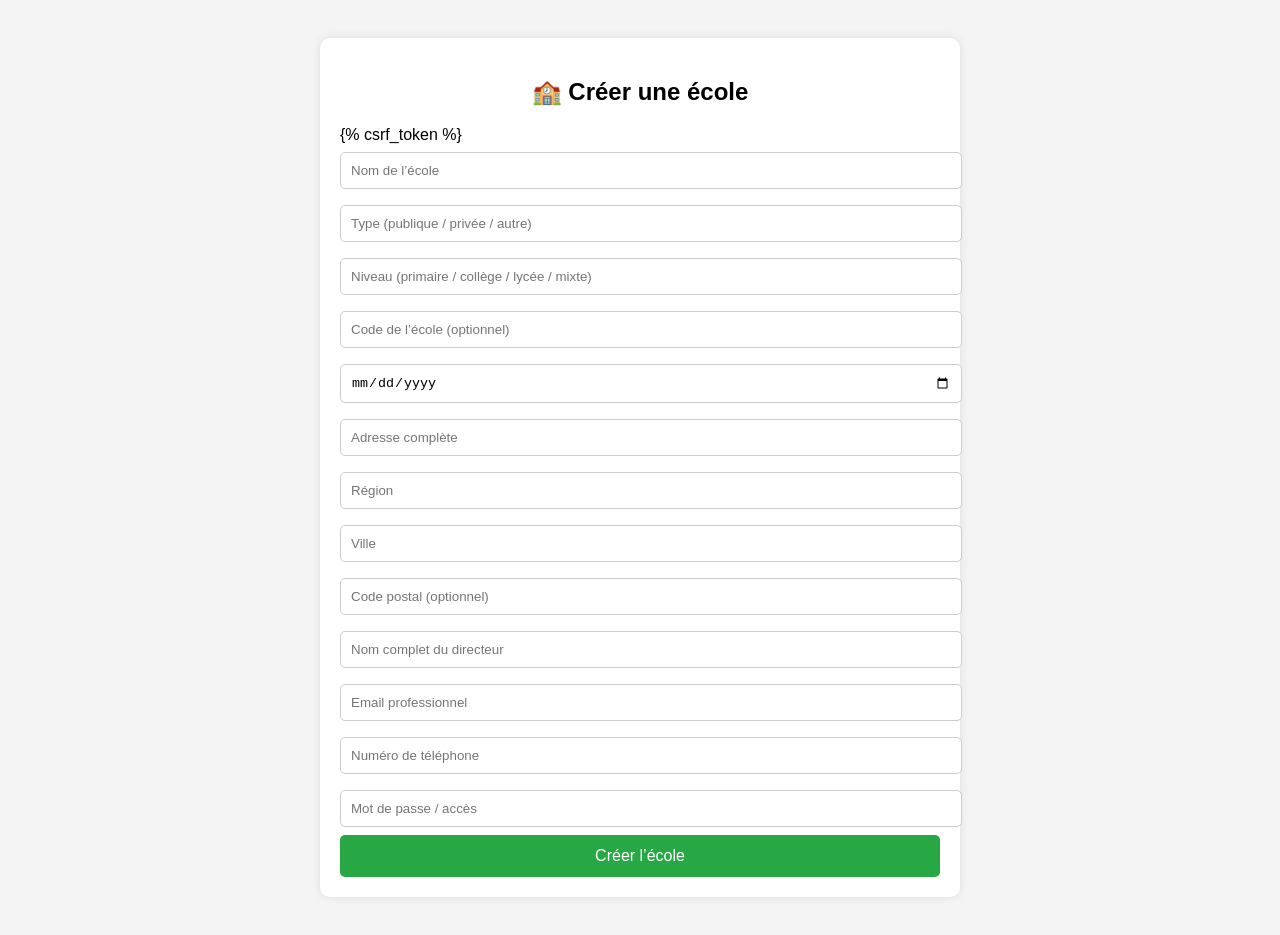
==== accounts/templates/accounts/create_school.html @ ae950bfc "Premier commit" ====
<!DOCTYPE html>
<html>
<head>
    <title>Créer une école</title>
    <style>
        body{
            font-family: Arial, sans-serif;
            background:#f4f4f4;
            padding:30px;
        }

        .container{
            width: 600px;
            margin:auto;
            background:white;
            padding:20px;
            border-radius:10px;
            box-shadow:0 0 10px rgba(0,0,0,0.1);
        }

        h2{
            text-align:center;
        }

        input{
            width:100%;
            padding:10px;
            margin:8px 0;
            border:1px solid #ccc;
            border-radius:5px;
        }

        button{
            width:100%;
            padding:12px;
            background:#28a745;
            color:white;
            border:none;
            border-radius:5px;
            font-size:16px;
            cursor:pointer;
        }

        button:hover{
            background:#218838;
        }
    </style>
</head>
<body>

<div class="container">

    <h2>🏫 Créer une école</h2>

    <form method="POST">
        {% csrf_token %}

        <!-- École -->
        <input type="text" name="school_name" placeholder="Nom de l’école">
        <input type="text" name="school_type" placeholder="Type (publique / privée / autre)">
        <input type="text" name="level" placeholder="Niveau (primaire / collège / lycée / mixte)">
        <input type="text" name="school_code" placeholder="Code de l’école (optionnel)">
        <input type="date" name="year_created" placeholder="Année de création">

        <!-- Adresse -->
        <input type="text" name="address" placeholder="Adresse complète">
        <input type="text" name="region" placeholder="Région">
        <input type="text" name="city" placeholder="Ville">        
        <input type="text" name="postal_code" placeholder="Code postal (optionnel)">

        <!-- Directeur -->
        <input type="text" name="director_name" placeholder="Nom complet du directeur">
        <input type="email" name="director_email" placeholder="Email professionnel">
        <input type="text" name="director_phone" placeholder="Numéro de téléphone">
        <input type="password" name="director_password" placeholder="Mot de passe / accès">

        <button type="submit">Créer l’école</button>
    </form>

</div>

</body>
</html>
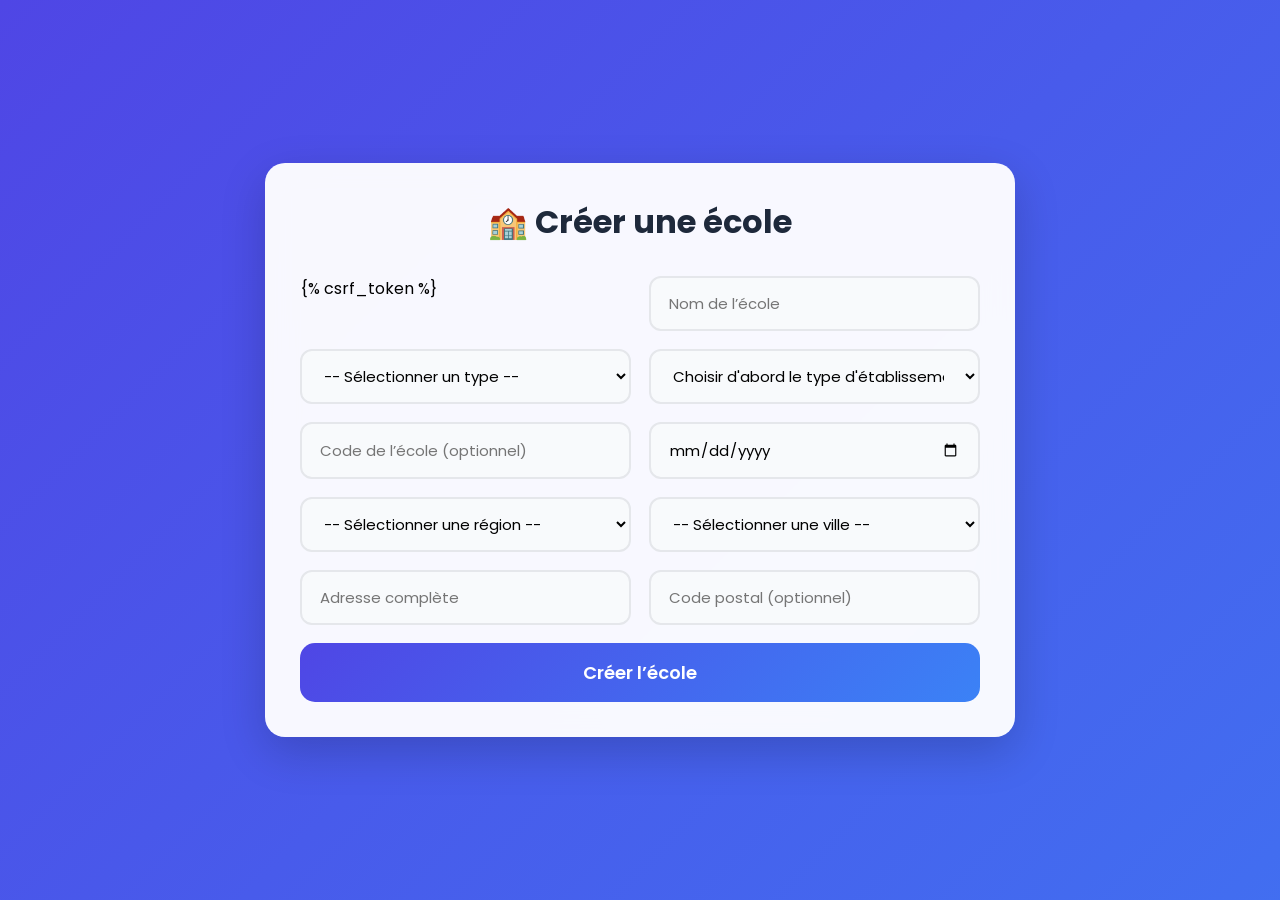
==== commit d00fc4cd: "premaire" ====
--- a/accounts/templates/accounts/create_school.html
+++ b/accounts/templates/accounts/create_school.html
@@ -1,49 +1,232 @@
 <!DOCTYPE html>
-<html>
+<html lang="fr">
 <head>
+    <meta charset="UTF-8">
+    <meta name="viewport" content="width=device-width, initial-scale=1.0">
     <title>Créer une école</title>
+    <link href="https://fonts.googleapis.com/css2?family=Poppins:wght@300;400;500;600;700&display=swap" rel="stylesheet">
+    <link rel="stylesheet" href="https://cdnjs.cloudflare.com/ajax/libs/font-awesome/6.7.1/css/all.min.css">
     <style>
-        body{
-            font-family: Arial, sans-serif;
-            background:#f4f4f4;
-            padding:30px;
-        }
-
-        .container{
-            width: 600px;
-            margin:auto;
-            background:white;
-            padding:20px;
-            border-radius:10px;
-            box-shadow:0 0 10px rgba(0,0,0,0.1);
-        }
-
-        h2{
-            text-align:center;
-        }
-
-        input{
-            width:100%;
-            padding:10px;
-            margin:8px 0;
-            border:1px solid #ccc;
-            border-radius:5px;
-        }
-
-        button{
-            width:100%;
-            padding:12px;
-            background:#28a745;
-            color:white;
-            border:none;
-            border-radius:5px;
-            font-size:16px;
-            cursor:pointer;
-        }
-
-        button:hover{
-            background:#218838;
-        }
+     *{
+    margin:0;
+    padding:0;
+    box-sizing:border-box;
+    font-family:'Poppins',sans-serif;
+}
+
+body{
+
+    min-height:100vh;
+
+    display:flex;
+    justify-content:center;
+    align-items:center;
+
+    background:linear-gradient(135deg,#4F46E5,#3B82F6,#06B6D4);
+
+    background-size:300% 300%;
+    animation:gradientMove 10s ease infinite;
+
+    padding:40px;
+}
+
+@keyframes gradientMove{
+
+    0%{
+        background-position:0% 50%;
+    }
+
+    50%{
+        background-position:100% 50%;
+    }
+
+    100%{
+        background-position:0% 50%;
+    }
+
+}
+
+.container{
+
+    width:750px;
+
+    background:rgba(255,255,255,.96);
+
+    backdrop-filter:blur(15px);
+
+    border-radius:20px;
+
+    padding:35px;
+
+    box-shadow:
+    0 15px 45px rgba(0,0,0,.18);
+
+    animation:fadeUp .8s ease;
+}
+
+@keyframes fadeUp{
+
+    from{
+
+        opacity:0;
+        transform:translateY(40px);
+
+    }
+
+    to{
+
+        opacity:1;
+        transform:translateY(0);
+
+    }
+
+}
+
+h2{
+
+    text-align:center;
+
+    margin-bottom:30px;
+
+    color:#1E293B;
+
+    font-size:32px;
+
+    font-weight:700;
+}
+
+form{
+
+    display:grid;
+
+    grid-template-columns:repeat(2,1fr);
+
+    gap:18px;
+}
+
+input,
+select{
+
+    width:100%;
+
+    padding:14px 18px;
+
+    border-radius:12px;
+
+    border:2px solid #E5E7EB;
+
+    font-size:15px;
+
+    transition:.35s;
+
+    background:#F8FAFC;
+}
+
+input:focus,
+select:focus{
+
+    outline:none;
+
+    border-color:#4F46E5;
+
+    background:white;
+
+    box-shadow:0 0 0 4px rgba(79,70,229,.15);
+
+    transform:translateY(-2px);
+}
+
+button{
+
+    grid-column:1/-1;
+
+    padding:16px;
+
+    border:none;
+
+    border-radius:15px;
+
+    background:linear-gradient(135deg,#4F46E5,#3B82F6);
+
+    color:white;
+
+    font-size:18px;
+
+    font-weight:600;
+
+    cursor:pointer;
+
+    transition:.35s;
+
+    position:relative;
+
+    overflow:hidden;
+}
+
+button:hover{
+
+    transform:translateY(-4px);
+
+    box-shadow:0 15px 30px rgba(59,130,246,.35);
+
+}
+
+button::before{
+
+    content:"";
+
+    position:absolute;
+
+    left:-120px;
+    top:0;
+
+    width:80px;
+    height:100%;
+
+    background:rgba(255,255,255,.4);
+
+    transform:skewX(-25deg);
+
+}
+
+button:hover::before{
+
+    animation:shine .8s linear;
+
+}
+
+@keyframes shine{
+
+    from{
+
+        left:-120px;
+
+    }
+
+    to{
+
+        left:850px;
+
+    }
+
+}
+
+@media(max-width:768px){
+
+    form{
+
+        grid-template-columns:1fr;
+
+    }
+
+    .container{
+
+        width:100%;
+        padding:25px;
+
+    }
+
+}
     </style>
 </head>
 <body>
@@ -55,29 +238,329 @@
     <form method="POST">
         {% csrf_token %}
 
-        <!-- École -->
-        <input type="text" name="school_name" placeholder="Nom de l’école">
-        <input type="text" name="school_type" placeholder="Type (publique / privée / autre)">
-        <input type="text" name="level" placeholder="Niveau (primaire / collège / lycée / mixte)">
-        <input type="text" name="school_code" placeholder="Code de l’école (optionnel)">
-        <input type="date" name="year_created" placeholder="Année de création">
+        <!-- Informations école -->
+        <input type="text" name="school_name" placeholder="Nom de l’école" required>
+
+        <!--<input type="text" name="school_type"
+               placeholder="Type (publique / privée / autre)" required> -->
+
+
+<select name="school_type" id="school_type" required>
+    <option value="">-- Sélectionner un type --</option>
+
+    <optgroup label="Établissements classiques">
+        <option value="publique">🏫 École publique</option>
+        <option value="privee">🏢 École privée</option>
+        <option value="mission">🌍 École de mission</option>
+        <option value="internationale">🌎 École internationale</option>
+    </optgroup>
+
+    <optgroup label="Établissements spécialisés">
+        <option value="langues">🗣️ École de langues</option>
+        <option value="technique">⚙️ École technique</option>
+        <option value="professionnelle">💼 École professionnelle</option>
+        <option value="artistique">🎨 École artistique</option>
+        <option value="religieuse">🕌 École religieuse</option>
+        <option value="inclusive">♿ École inclusive</option>
+    </optgroup>
+</select>
+
+
+<select name="level" id="level" required>
+    <option value="">Choisir d'abord le type d'établissement</option>
+</select>
+        <input type="text" name="school_code"
+               placeholder="Code de l’école (optionnel)">
+
+        <input type="date" name="year_created">
+
+
+
+        <!-- Région -->
+        <select name="region" id="region" required>
+            <option value="">-- Sélectionner une région --</option>
+            <option value="Rabat-Salé-Kénitra">Rabat-Salé-Kénitra</option>
+            <option value="Casablanca-Settat">Casablanca-Settat</option>
+            <option value="Marrakech-Safi">Marrakech-Safi</option>
+            <option value="Fès-Meknès">Fès-Meknès</option>
+            <option value="Tanger-Tétouan-Al Hoceïma">Tanger-Tétouan-Al Hoceïma</option>
+            <option value="Souss-Massa">Souss-Massa</option>
+            <option value="Oriental">Oriental</option>
+            <option value="Béni Mellal-Khénifra">Béni Mellal-Khénifra</option>
+            <option value="Drâa-Tafilalet">Drâa-Tafilalet</option>
+            <option value="Guelmim-Oued Noun">Guelmim-Oued Noun</option>
+            <option value="Laâyoune-Sakia El Hamra">Laâyoune-Sakia El Hamra</option>
+            <option value="Dakhla-Oued Ed-Dahab">Dakhla-Oued Ed-Dahab</option>
+        </select>
+
+        <!-- Ville -->
+        <select name="city" id="city" required>
+            <option value="">-- Sélectionner une ville --</option>
+        </select>
 
         <!-- Adresse -->
-        <input type="text" name="address" placeholder="Adresse complète">
-        <input type="text" name="region" placeholder="Région">
-        <input type="text" name="city" placeholder="Ville">        
-        <input type="text" name="postal_code" placeholder="Code postal (optionnel)">
-
-        <!-- Directeur -->
-        <input type="text" name="director_name" placeholder="Nom complet du directeur">
-        <input type="email" name="director_email" placeholder="Email professionnel">
-        <input type="text" name="director_phone" placeholder="Numéro de téléphone">
-        <input type="password" name="director_password" placeholder="Mot de passe / accès">
-
-        <button type="submit">Créer l’école</button>
+        <input type="text" name="address"
+               placeholder="Adresse complète" required>
+               
+        <input type="text" name="postal_code"
+               placeholder="Code postal (optionnel)">
+
+        <button type="submit">
+            Créer l’école
+        </button>
+
     </form>
 
 </div>
+
+<script>
+
+const cities = {
+
+    "Rabat-Salé-Kénitra": [
+        "Rabat",
+        "Salé",
+        "Kénitra",
+        "Témara",
+        "Skhirat",
+        "Sidi Kacem",
+        "Sidi Slimane"
+    ],
+
+    "Casablanca-Settat": [
+        "Casablanca",
+        "Mohammedia",
+        "Settat",
+        "Berrechid",
+        "El Jadida",
+        "Benslimane",
+        "Sidi Bennour"
+    ],
+
+    "Marrakech-Safi": [
+        "Marrakech",
+        "Safi",
+        "Essaouira",
+        "Youssoufia",
+        "Chichaoua",
+        "El Kelâa des Sraghna"
+    ],
+
+    "Fès-Meknès": [
+        "Fès",
+        "Meknès",
+        "Taza",
+        "Ifrane",
+        "Azrou",
+        "Sefrou",
+        "El Hajeb"
+    ],
+
+    "Tanger-Tétouan-Al Hoceïma": [
+        "Tanger",
+        "Tétouan",
+        "Al Hoceïma",
+        "Chefchaouen",
+        "Larache",
+        "Assilah",
+        "Fnideq"
+    ],
+
+    "Souss-Massa": [
+        "Agadir",
+        "Taroudant",
+        "Tiznit",
+        "Inezgane",
+        "Biougra",
+        "Aït Melloul"
+    ],
+
+    "Oriental": [
+        "Oujda",
+        "Nador",
+        "Berkane",
+        "Taourirt",
+        "Jerada",
+        "Driouch"
+    ],
+
+    "Béni Mellal-Khénifra": [
+        "Béni Mellal",
+        "Khénifra",
+        "Azilal",
+        "Fquih Ben Salah",
+        "Kasba Tadla"
+    ],
+
+    "Drâa-Tafilalet": [
+        "Errachidia",
+        "Ouarzazate",
+        "Midelt",
+        "Zagora",
+        "Tinghir"
+    ],
+
+    "Guelmim-Oued Noun": [
+        "Guelmim",
+        "Sidi Ifni",
+        "Tan-Tan"
+    ],
+
+    "Laâyoune-Sakia El Hamra": [
+        "Laâyoune",
+        "Boujdour",
+        "Tarfaya"
+    ],
+
+    "Dakhla-Oued Ed-Dahab": [
+        "Dakhla",
+        "Aousserd"
+    ]
+};
+
+const regionSelect = document.getElementById("region");
+const citySelect = document.getElementById("city");
+
+regionSelect.addEventListener("change", function() {
+
+    citySelect.innerHTML =
+        '<option value="">-- Sélectionner une ville --</option>';
+
+    const selectedRegion = this.value;
+
+    if(cities[selectedRegion]) {
+
+        cities[selectedRegion].forEach(function(city){
+
+            const option = document.createElement("option");
+
+            option.value = city;
+            option.textContent = city;
+
+            citySelect.appendChild(option);
+
+        });
+
+    }
+
+});
+const inputs=document.querySelectorAll("input,select");
+
+inputs.forEach((input,index)=>{
+
+    input.style.opacity="0";
+    input.style.transform="translateY(25px)";
+
+    setTimeout(()=>{
+
+        input.style.transition=".5s";
+
+        input.style.opacity="1";
+        input.style.transform="translateY(0)";
+
+    },index*100);
+
+});
+
+
+const levels = {
+
+    publique: [
+        "Maternelle",
+        "Primaire",
+        "Collège",
+        "Lycée"
+    ],
+
+    privee: [
+        "Maternelle",
+        "Primaire",
+        "Collège",
+        "Lycée"
+    ],
+
+    mission: [
+        "Maternelle",
+        "Primaire",
+        "Collège",
+        "Lycée"
+    ],
+
+    internationale: [
+        "Maternelle",
+        "Primaire",
+        "Collège",
+        "Lycée"
+    ],
+
+    langues: [
+        "Enfants",
+        "Adolescents",
+        "Adultes",
+        "Tous niveaux"
+    ],
+
+    technique: [
+        "Collège",
+        "Lycée",
+        "Formation technique"
+    ],
+
+    professionnelle: [
+        "Qualification",
+        "Technicien",
+        "Technicien spécialisé",
+        "BTS"
+    ],
+
+    artistique: [
+        "Débutant",
+        "Intermédiaire",
+        "Avancé"
+    ],
+
+    religieuse: [
+        "Préscolaire",
+        "Primaire",
+        "Secondaire"
+    ],
+
+    inclusive: [
+        "Maternelle",
+        "Primaire",
+        "Collège",
+        "Lycée"
+    ]
+};
+
+const schoolType = document.getElementById("school_type");
+const level = document.getElementById("level");
+
+schoolType.addEventListener("change", function () {
+
+    level.innerHTML = "";
+
+    const first = document.createElement("option");
+    first.value = "";
+    first.textContent = "-- Sélectionner un niveau --";
+    level.appendChild(first);
+
+    if (levels[this.value]) {
+
+        levels[this.value].forEach(item => {
+
+            const option = document.createElement("option");
+            option.value = item.toLowerCase().replace(/\s+/g, "_");
+            option.textContent = item;
+
+            level.appendChild(option);
+
+        });
+
+    }
+
+});
+</script>
 
 </body>
 </html>
